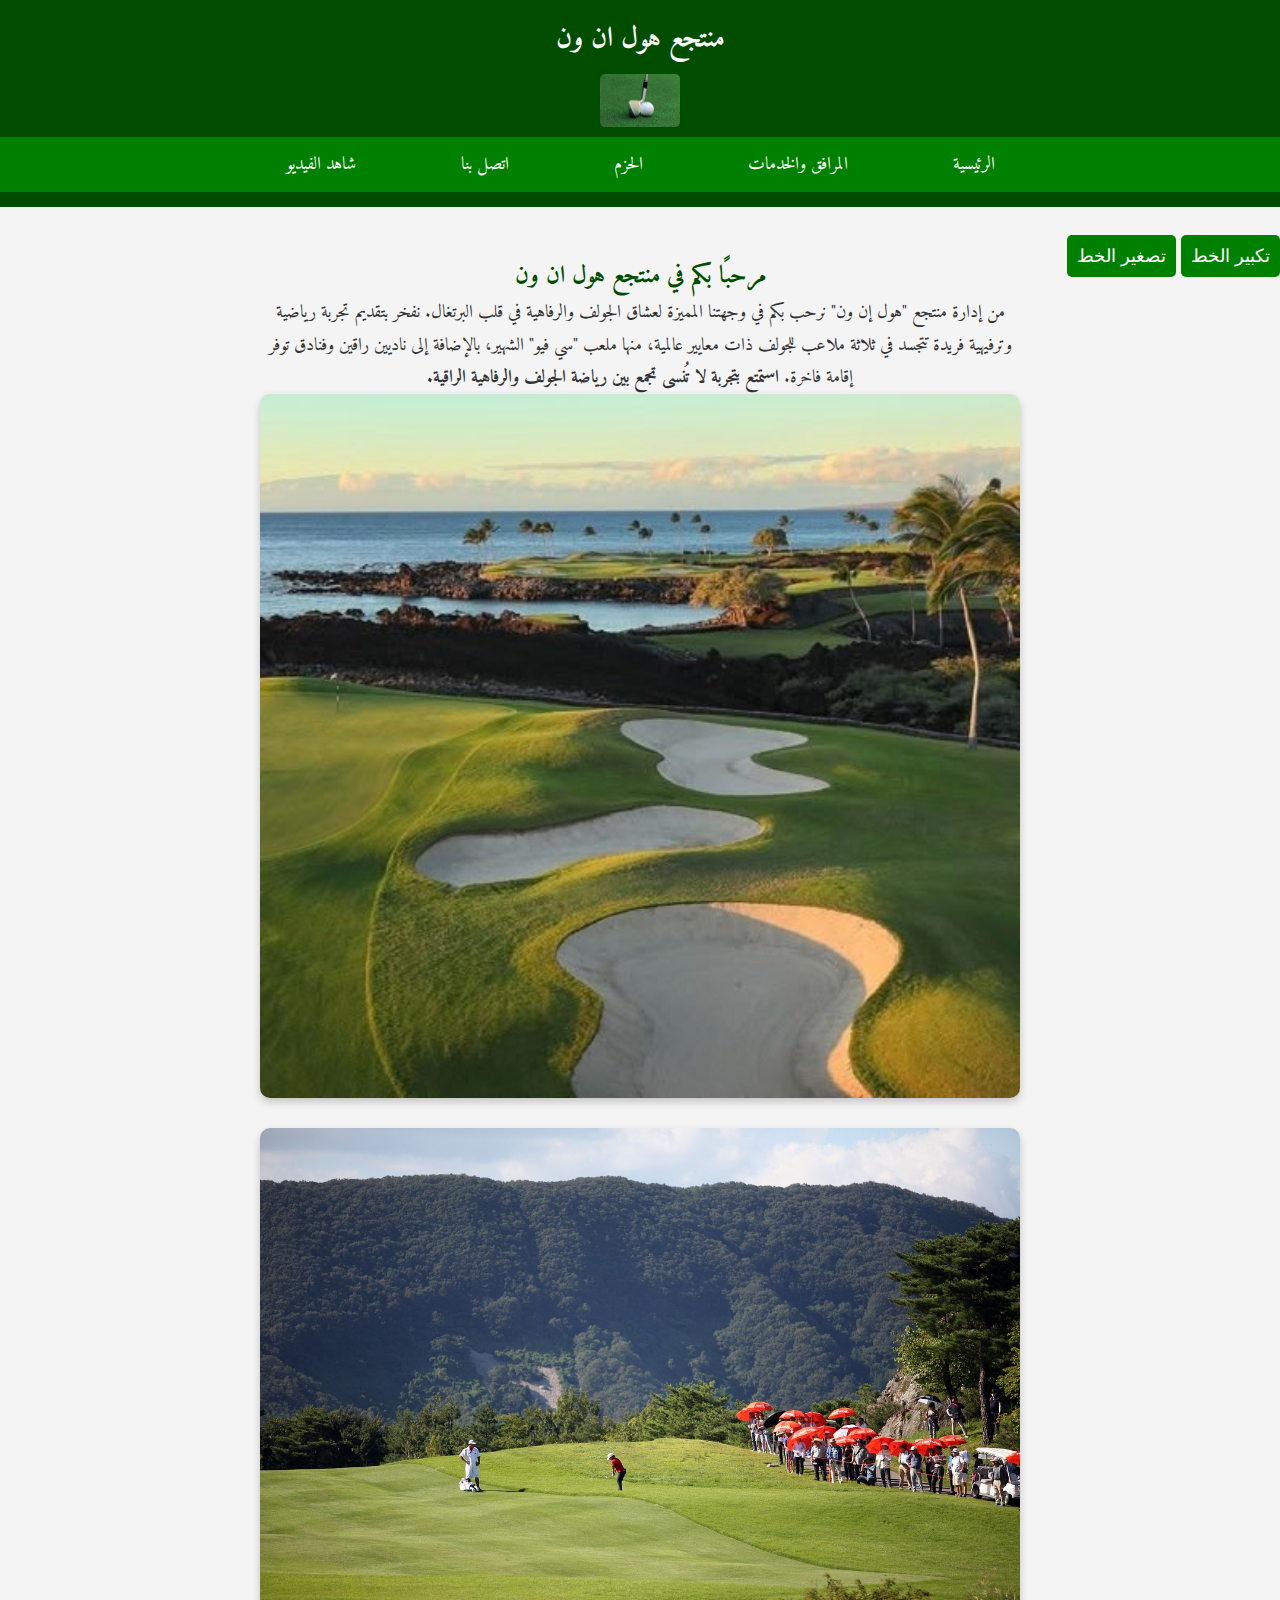
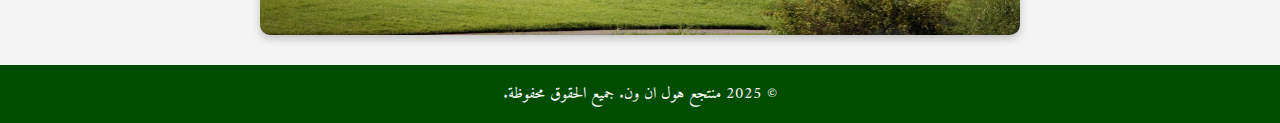
==== index.html @ 591397b0 "init commit" ====
<!DOCTYPE html>
<html lang="ar" dir="rtl">
<head>
    <meta charset="UTF-8">
    <meta name="viewport" content="width=device-width, initial-scale=1.0">
    
      <!-- تحسين محركات البحث -->
      <meta name="description" content="منتجع هول ان ون - أفضل وجهة لعشاق الجولف والاستجمام. استمتع بأفضل الملاعب والخدمات الفاخرة في البرتغال.">
      <meta name="keywords" content="جولف, منتجع, ملاعب جولف, سياحة, استجمام, فندق فاخر, ترفيه, رياضة">
      <meta name="author" content="منتجع هول ان ون">

      <title>منتجع هول ان ون - أفضل تجربة جولف</title>
    <link rel="stylesheet" href="css/css_style.css">
</head>
<body>
    <header>
        <h1>منتجع هول ان ون</h1>
        <img class="log" src="images/log.jpg" alt = "logo" loading="lazy">
        <nav>
            <ul>
                <li><a href="index.html">الرئيسية</a></li>
                <li><a href="صفحة المرافق و الخدمات.html">المرافق والخدمات</a></li>
                <li><a href="صفحة الحزم.html">الحزم</a></li>
                <li><a href="اتصل بنا.html">اتصل بنا</a></li>
                
                <li><a href="#" id="playVideo">شاهد الفيديو</a></li> <!-- رابط تشغيل الفيديو -->
            </ul>
        </nav>
     
          
    </header>
    <br>
    
    <div style="float: right;">
 <!-- زر تكبير الخط -->
 <button id="increaseFontSize" >تكبير الخط</button>
 <!-- زر تصغير الخط -->
 <button id="dcreaseFontSize">تصغير الخط</button>
    </div>


    <main>
        <h2>مرحبًا بكم في منتجع هول ان ون</h2>
        <p>
            من إدارة منتجع "هول إن ون" نرحب بكم في وجهتنا المميزة لعشاق الجولف والرفاهية في قلب البرتغال. نفخر بتقديم تجربة رياضية وترفيهية فريدة تتجسد في ثلاثة ملاعب للجولف ذات معايير عالمية، منها ملعب "سي فيو" الشهير، بالإضافة إلى ناديين راقين وفنادق توفر إقامة فاخرة. 
            <strong>استمتع بتجربة لا تُنسى تجمع بين رياضة الجولف والرفاهية الراقية.</strong>
        </p>
        <img src="images/golf-83876_1280.jpg" alt="منتجع هول ان ون" 
        style="width: 100%;" loading="lazy">
        <img src="images/home_02.jpg" alt="تجربة الجولف" 
        style="width: 100%; margin-top: 20px;" loading="lazy">
    </main>

    <div id="videoContainer" style="display: none; position: fixed; top: 50%; left: 50%; transform: translate(-50%, -50%); z-index: 1000;">
        <video id="videoPlayer" width="600" controls>
            <source src="videos/45301-442657794_small.mp4" type="video/mp4">
            <track kind="subtitles" src="subtitles.vtt" srclang="ar" label="العربية">
            متصفحك لا يدعم تشغيل الفيديو.
        </video>
        <button id="closeVideo">إغلاق</button>
    </div>

    <footer>
        <p>&copy; 2025 منتجع هول ان ون. جميع الحقوق محفوظة.</p>
    </footer>

    <script src="javaScript/script.js"></script>
</body>
</html>
---- css/css_style.css ----
@import url('https://fonts.googleapis.com/css2?family=Amiri:ital,wght@0,400;0,700;1,400;1,700&family=Fustat:wght@200..800&display=swap');
* {
    margin: 0;      
    padding: 0;     
    box-sizing: border-box;
    scroll-behavior: smooth;
}

body {
    font-family: 'Amiri', sans-serif;
    margin: 0;
    padding: 0;
    background-color: #f4f4f4;
    text-align: center;
    direction: rtl;
}


header {
    background:#717d7e;
    color: white;
    padding: 10px 0;
    text-align: center;
}

nav ul {
    list-style: none;
    padding: 0;
}

nav ul li {
    display: inline;
    margin: 0 15px;
}

nav a {
    color: white;
    text-decoration: none;
}

section {
    padding: 20px;
}

.package, .facility {
    border: 1px solid #ccc;
    margin: 10px 0;
    padding: 10px;
}

.button {
    background-color: #4CAF50;
    color: white;
    padding: 10px 15px;
    text-decoration: none;
    border-radius: 5px;
}

.button:hover {
    background-color: #45a049;
}

footer {
    text-align: center;
    padding: 10px 0;
    background: #717d7e;
    color: white;
}
.img {
    width: 100%;
    height: 40%;
    margin: 0;
}
#videoContainer {
    background-color: rgba(0, 0, 0, 0.8); /* خلفية داكنة */
    padding: 20px;
    border-radius: 10px;
}
h2{
    text-align: center;
}

.gallery {
    display: flex;
    flex-wrap: wrap;
    justify-content: space-between;
    margin-top: 20px;
}
.gallery img {
    width: 30%; /* عرض الصورة 30% */
    margin-bottom: 10px; /* مسافة بين الصور */
    border-radius: 8px; /* زوايا دائرية */
}

/* تنسيق قسم الصور */
#imageGallery {
   display: grid;
   grid-template-columns: repeat(2, 1fr);
   gap: 20px;
   margin-top: 20px;
}
#imageGallery img {
    width: 100%;
    border-radius: 10px;
    box-shadow: 0 4px 8px rgba(0, 0, 0, 0.2);
}
.log{
    width: 10%;
    height: 10%;
    border-radius: 5px;
}
/* General Styles */

/* Header */
header {
    background-color: #004d00;
    color: white;
    padding: 15px 0;
    text-align: center;
}

header h1 {
    margin: 0;
    font-size: 28px;
}

.log {
    width: 80px;
    height: auto;
    margin-top: 10px;
}

/* Navigation Bar */
nav ul {
    list-style: none;
    padding: 0;
    margin: 0;
    background-color: #008000;
    overflow: hidden;
}

nav ul li {
    display: inline;
    padding: 15px;
}

nav ul li a {
    text-decoration: none;
    color: white;
    font-size: 18px;
    padding: 12px 20px;
    display: inline-block;
}

nav ul li a:hover {
    background-color: #006400;
    border-radius: 5px;
}

/* Main Content */
main {
    padding: 20px;
    max-width: 800px;
    margin: auto;
}

main h2 {
    color: #004d00;
    font-size: 24px;
}

main p {
    font-size: 18px;
    line-height: 1.8;
    color: #333;
}

/* Images */
main img {
    border-radius: 10px;
    box-shadow: 0 4px 8px rgba(0, 0, 0, 0.2);
}

/* Video Popup */
#videoContainer {
    display: none;
    position: fixed;
    top: 50%;
    left: 50%;
    transform: translate(-50%, -50%);
    background: rgba(0, 0, 0, 0.8);
    padding: 20px;
    border-radius: 10px;
    box-shadow: 0 4px 8px rgba(0, 0, 0, 0.5);
}

#videoPlayer {
    width: 100%;
    max-width: 600px;
}

* Contact Section */
#contact {
    background-color: white;
    padding: 40px;
    max-width: 500px;
    margin: 40px auto;
    border-radius: 10px;
    box-shadow: 0 4px 8px rgba(0, 0, 0, 0.2);
}

#contact h2 {
    color: #004d00;
    font-size: 24px;
    margin-bottom: 20px;
}

#contact p {
    font-size: 18px;
    margin-bottom: 20px;
    color: #333;
}

/* Form Styles */
form {
    display: flex;
    flex-direction: column;
    gap: 10px;
}

label {
    font-size: 16px;
    color: #333;
    text-align: right;
    display: block;
    margin-bottom: 5px;
}

input,
textarea {
    width: 100%;
    padding: 10px;
    border: 1px solid #ccc;
    border-radius: 5px;
    font-size: 16px;
}

textarea {
    height: 100px;
    resize: none;
}

/* Submit Button */
button {
    background-color: #008000;
    color: white;
    font-size: 18px;
    border: none;
    padding: 10px;
    border-radius: 5px;
    cursor: pointer;
    transition: 0.3s;
}

button:hover {
    background-color: #006400;
}


#closeVideo {
    margin-top: 10px;
    background-color: red;
    color: white;
    padding: 8px 15px;
    border: none;
    cursor: pointer;
    border-radius: 5px;
}
/* Facilities Section */
#facilities {
    background-color: white;
    padding: 40px;
    max-width: 800px;
    margin: 40px auto;
    border-radius: 10px;
    box-shadow: 0 4px 8px rgba(0, 0, 0, 0.2);
}

#facilities h2 {
    color: #004d00;
    font-size: 24px;
    margin-bottom: 20px;
}

#facilities ul {
    text-align: right;
    list-style: none;
    padding: 0;
    font-size: 18px;
    color: #333;
}

#facilities ul li {
    padding: 10px;
    border-bottom: 1px solid #ddd;
}

/* Dropdown and Button */
#serviceSelect {
    width: 100%;
    padding: 10px;
    font-size: 16px;
    border: 1px solid #ccc;
    border-radius: 5px;
    margin-top: 10px;
}

/* Gallery */
.gallery {
    display: grid;
    grid-template-columns: repeat(auto-fit, minmax(200px, 1fr));
    gap: 10px;
    margin-top: 20px;
}

.gallery img {
    width: 100%;
    height: auto;
    border-radius: 10px;
    box-shadow: 0 4px 8px rgba(0, 0, 0, 0.2);
    transition: transform 0.3s ease-in-out;
}

.gallery img:hover {
    transform: scale(1.05);
}
/* Image Gallery */
#imageGallery {
    display: grid;
    grid-template-columns: repeat(auto-fit, minmax(200px, 1fr));
    gap: 10px;
    margin: 30px auto;
    max-width: 900px;
}

#imageGallery img {
    width: 100%;
    height: auto;
    border-radius: 10px;
    box-shadow: 0 4px 8px rgba(0, 0, 0, 0.2);
    transition: transform 0.3s ease-in-out;
}

#imageGallery img:hover {
    transform: scale(1.05);
}

/* Dropdown and Button */
#packageSelect {
    width: 100%;
    padding: 10px;
    font-size: 16px;
    border: 1px solid #ccc;
    border-radius: 5px;
    margin-top: 10px;
}

/* Footer */
footer {
    background-color: #004d00;
    color: white;
    text-align: center;
    padding: 15px;
    position: relative;
    bottom: 0;
    width: 100%;
}

/* Responsive Design */
@media (max-width: 768px) {
    nav ul {
        display: flex;
        flex-direction: column;
    }

    nav ul li {
        display: block;
        padding: 10px 0;
    }

    #videoPlayer {
        width: 100%;
    }
}
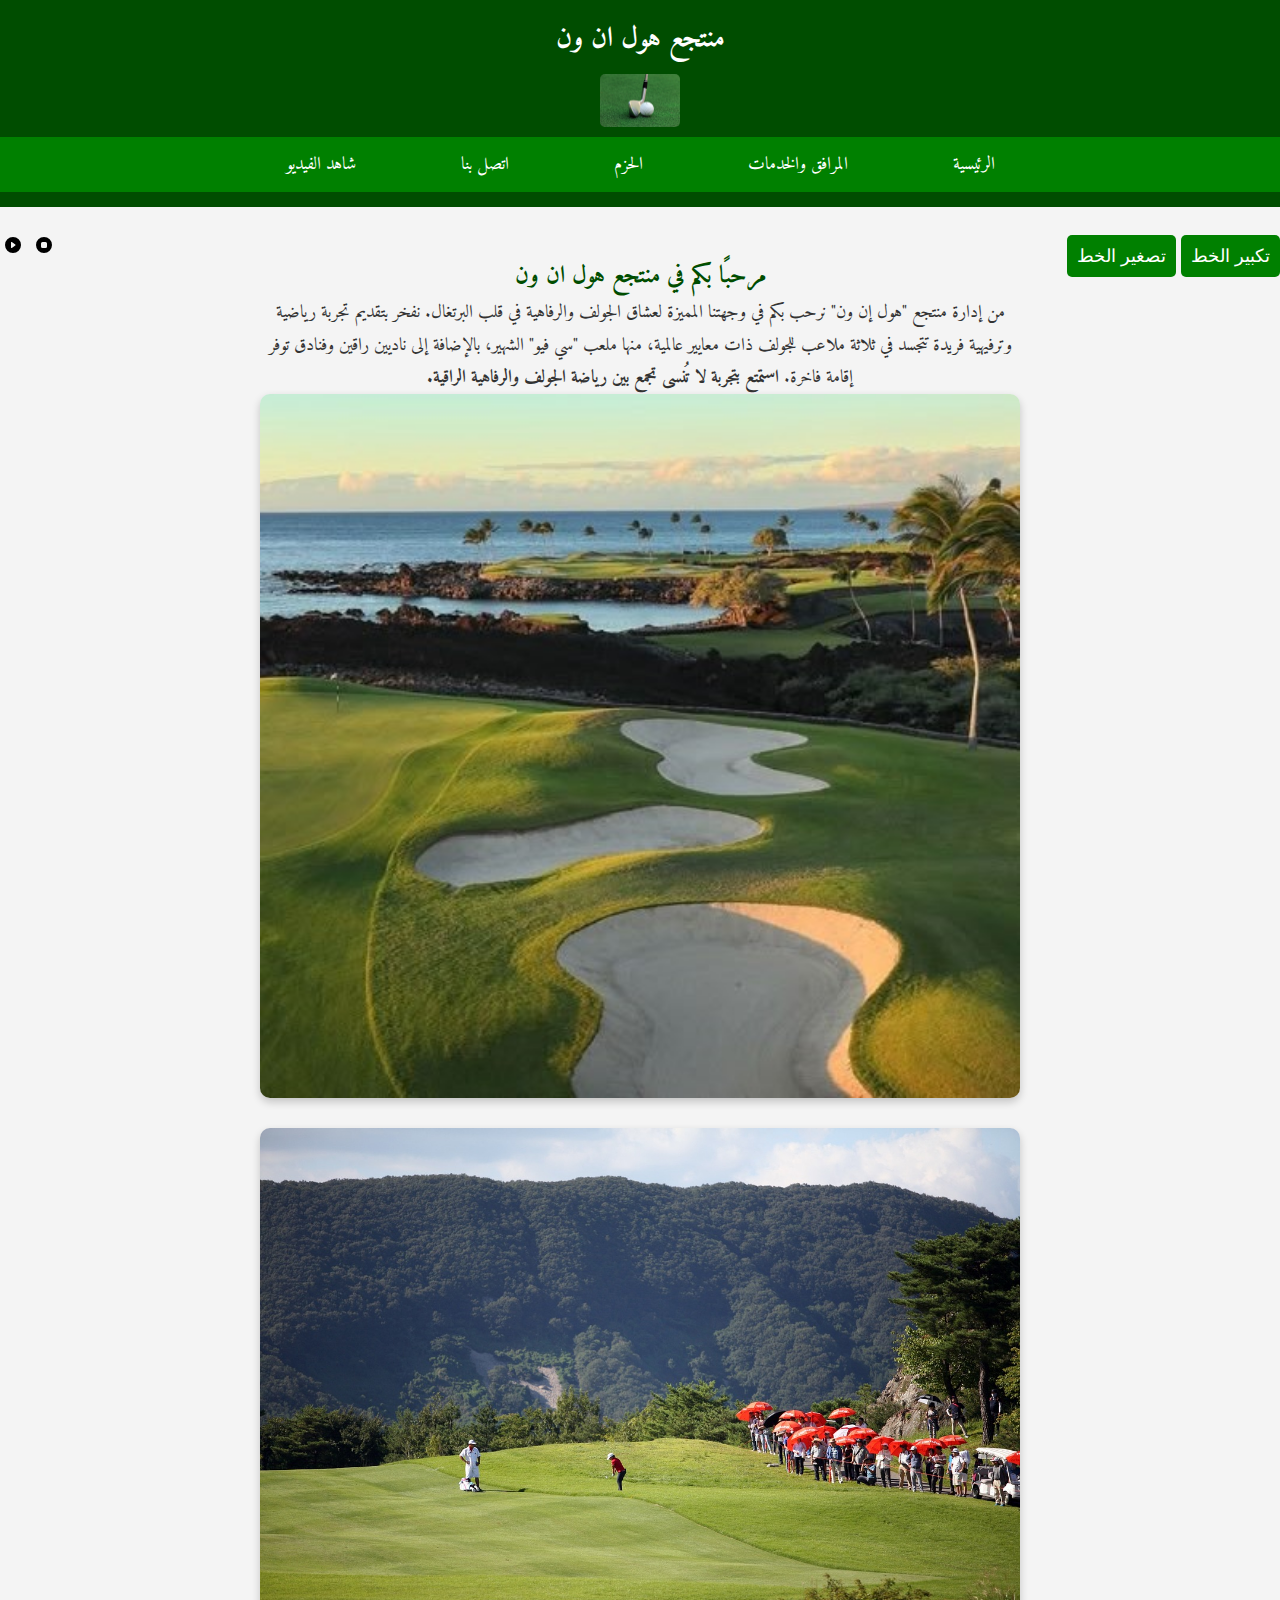
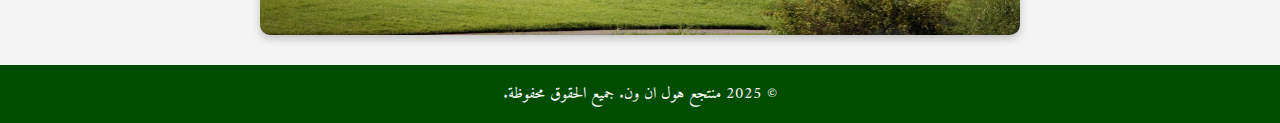
==== commit 54bf2209: "Audio Audit" ====
--- a/index.html
+++ b/index.html
@@ -1,64 +1,91 @@
-
 <!DOCTYPE html>
 <html lang="ar" dir="rtl">
+
 <head>
     <meta charset="UTF-8">
     <meta name="viewport" content="width=device-width, initial-scale=1.0">
-    
-      <!-- تحسين محركات البحث -->
-      <meta name="description" content="منتجع هول ان ون - أفضل وجهة لعشاق الجولف والاستجمام. استمتع بأفضل الملاعب والخدمات الفاخرة في البرتغال.">
-      <meta name="keywords" content="جولف, منتجع, ملاعب جولف, سياحة, استجمام, فندق فاخر, ترفيه, رياضة">
-      <meta name="author" content="منتجع هول ان ون">
 
-      <title>منتجع هول ان ون - أفضل تجربة جولف</title>
+    <!-- تحسين محركات البحث -->
+    <meta name="description"
+        content="منتجع هول ان ون - أفضل وجهة لعشاق الجولف والاستجمام. استمتع بأفضل الملاعب والخدمات الفاخرة في البرتغال.">
+    <meta name="keywords" content="جولف, منتجع, ملاعب جولف, سياحة, استجمام, فندق فاخر, ترفيه, رياضة">
+    <meta name="author" content="منتجع هول ان ون">
+
+    <title>منتجع هول ان ون - أفضل تجربة جولف</title>
     <link rel="stylesheet" href="css/css_style.css">
 </head>
+
 <body>
+    <!-- Audio Element -->
+    <audio id="audioPlayer">
+        <source src="audios/504871389423110.mp3" type="audio/mp3">
+        Your browser does not support the audio element.
+    </audio>
+
     <header>
         <h1>منتجع هول ان ون</h1>
-        <img class="log" src="images/log.jpg" alt = "logo" loading="lazy">
+        <img class="log" src="images/log.jpg" alt="logo" loading="lazy">
         <nav>
             <ul>
                 <li><a href="index.html">الرئيسية</a></li>
                 <li><a href="صفحة المرافق و الخدمات.html">المرافق والخدمات</a></li>
                 <li><a href="صفحة الحزم.html">الحزم</a></li>
                 <li><a href="اتصل بنا.html">اتصل بنا</a></li>
-                
-                <li><a href="#" id="playVideo">شاهد الفيديو</a></li> <!-- رابط تشغيل الفيديو -->
+                <li><a href="#" class="playVideo">شاهد الفيديو</a></li> <!-- رابط تشغيل الفيديو -->
+
             </ul>
         </nav>
-     
-          
     </header>
     <br>
-    
-    <div style="float: right;">
- <!-- زر تكبير الخط -->
- <button id="increaseFontSize" >تكبير الخط</button>
- <!-- زر تصغير الخط -->
- <button id="dcreaseFontSize">تصغير الخط</button>
+
+    <!-- Audio -->
+    <div style="float: left;">
+        <!-- Button to trigger audio pause -->
+        <a style="cursor: pointer; padding: 5px;" onclick="pauseAudio()" title=">وقف الصو">
+            <svg xmlns="http://www.w3.org/2000/svg" width="16" height="16" fill="currentColor"
+                class="bi bi-stop-circle-fill" viewBox="0 0 16 16">
+                <path
+                    d="M16 8A8 8 0 1 1 0 8a8 8 0 0 1 16 0M6.5 5A1.5 1.5 0 0 0 5 6.5v3A1.5 1.5 0 0 0 6.5 11h3A1.5 1.5 0 0 0 11 9.5v-3A1.5 1.5 0 0 0 9.5 5z" />
+            </svg>
+        </a>
+        <!-- Button to trigger audio play -->
+        <a style="cursor: pointer;padding: 5px;" onclick="playAudio()" title="تشغيل الصوت">
+            <svg xmlns="http://www.w3.org/2000/svg" width="16" height="16" fill="currentColor"
+                class="bi bi-play-circle-fill" viewBox="0 0 16 16">
+                <path
+                    d="M16 8A8 8 0 1 1 0 8a8 8 0 0 1 16 0M6.79 5.093A.5.5 0 0 0 6 5.5v5a.5.5 0 0 0 .79.407l3.5-2.5a.5.5 0 0 0 0-.814z" />
+            </svg>
+        </a>
     </div>
 
+    <!-- Font -->
+    <div style="float: right;">
+        <!-- زر تكبير الخط -->
+        <button class="increaseFontSize">تكبير الخط</button>
+        <!-- زر تصغير الخط -->
+        <button class="dcreaseFontSize">تصغير الخط</button>
+    </div>
 
     <main>
         <h2>مرحبًا بكم في منتجع هول ان ون</h2>
         <p>
-            من إدارة منتجع "هول إن ون" نرحب بكم في وجهتنا المميزة لعشاق الجولف والرفاهية في قلب البرتغال. نفخر بتقديم تجربة رياضية وترفيهية فريدة تتجسد في ثلاثة ملاعب للجولف ذات معايير عالمية، منها ملعب "سي فيو" الشهير، بالإضافة إلى ناديين راقين وفنادق توفر إقامة فاخرة. 
+            من إدارة منتجع "هول إن ون" نرحب بكم في وجهتنا المميزة لعشاق الجولف والرفاهية في قلب البرتغال. نفخر بتقديم
+            تجربة رياضية وترفيهية فريدة تتجسد في ثلاثة ملاعب للجولف ذات معايير عالمية، منها ملعب "سي فيو" الشهير،
+            بالإضافة إلى ناديين راقين وفنادق توفر إقامة فاخرة.
             <strong>استمتع بتجربة لا تُنسى تجمع بين رياضة الجولف والرفاهية الراقية.</strong>
         </p>
-        <img src="images/golf-83876_1280.jpg" alt="منتجع هول ان ون" 
-        style="width: 100%;" loading="lazy">
-        <img src="images/home_02.jpg" alt="تجربة الجولف" 
-        style="width: 100%; margin-top: 20px;" loading="lazy">
+        <img src="images/golf-83876_1280.jpg" alt="منتجع هول ان ون" style="width: 100%;" loading="lazy">
+        <img src="images/home_02.jpg" alt="تجربة الجولف" style="width: 100%; margin-top: 20px;" loading="lazy">
     </main>
 
-    <div id="videoContainer" style="display: none; position: fixed; top: 50%; left: 50%; transform: translate(-50%, -50%); z-index: 1000;">
+    <div id="videoContainer"
+        style="display: none; position: fixed; top: 50%; left: 50%; transform: translate(-50%, -50%); z-index: 1000;">
         <video id="videoPlayer" width="600" controls>
             <source src="videos/45301-442657794_small.mp4" type="video/mp4">
             <track kind="subtitles" src="subtitles.vtt" srclang="ar" label="العربية">
             متصفحك لا يدعم تشغيل الفيديو.
         </video>
-        <button id="closeVideo">إغلاق</button>
+        <button class="closeVideo">إغلاق</button>
     </div>
 
     <footer>
@@ -66,5 +93,23 @@
     </footer>
 
     <script src="javaScript/script.js"></script>
+    <script>
+        const playVideoButton = document.getElementsByClassName("playVideo");
+        const closeVideoButton = document.getElementsByClassName("closeVideo");
+
+        playVideoButton[0].addEventListener('click', function (event) {
+            event.preventDefault(); // منع الانتقال الفوري
+            document.getElementById('videoContainer').style.display = 'block'; // إظهار الفيديو
+            document.getElementById('videoPlayer').play(); // تشغيل الفيديو
+        });
+
+        closeVideoButton[0].addEventListener('click', function () {
+            document.getElementById('videoContainer').style.display = 'none'; // إخفاء الفيديو
+            document.getElementById('videoPlayer').pause(); // إيقاف الفيديو
+            document.getElementById('videoPlayer').currentTime = 0; // إعادة الفيديو إلى البداية
+        });
+
+    </script>
 </body>
+
 </html>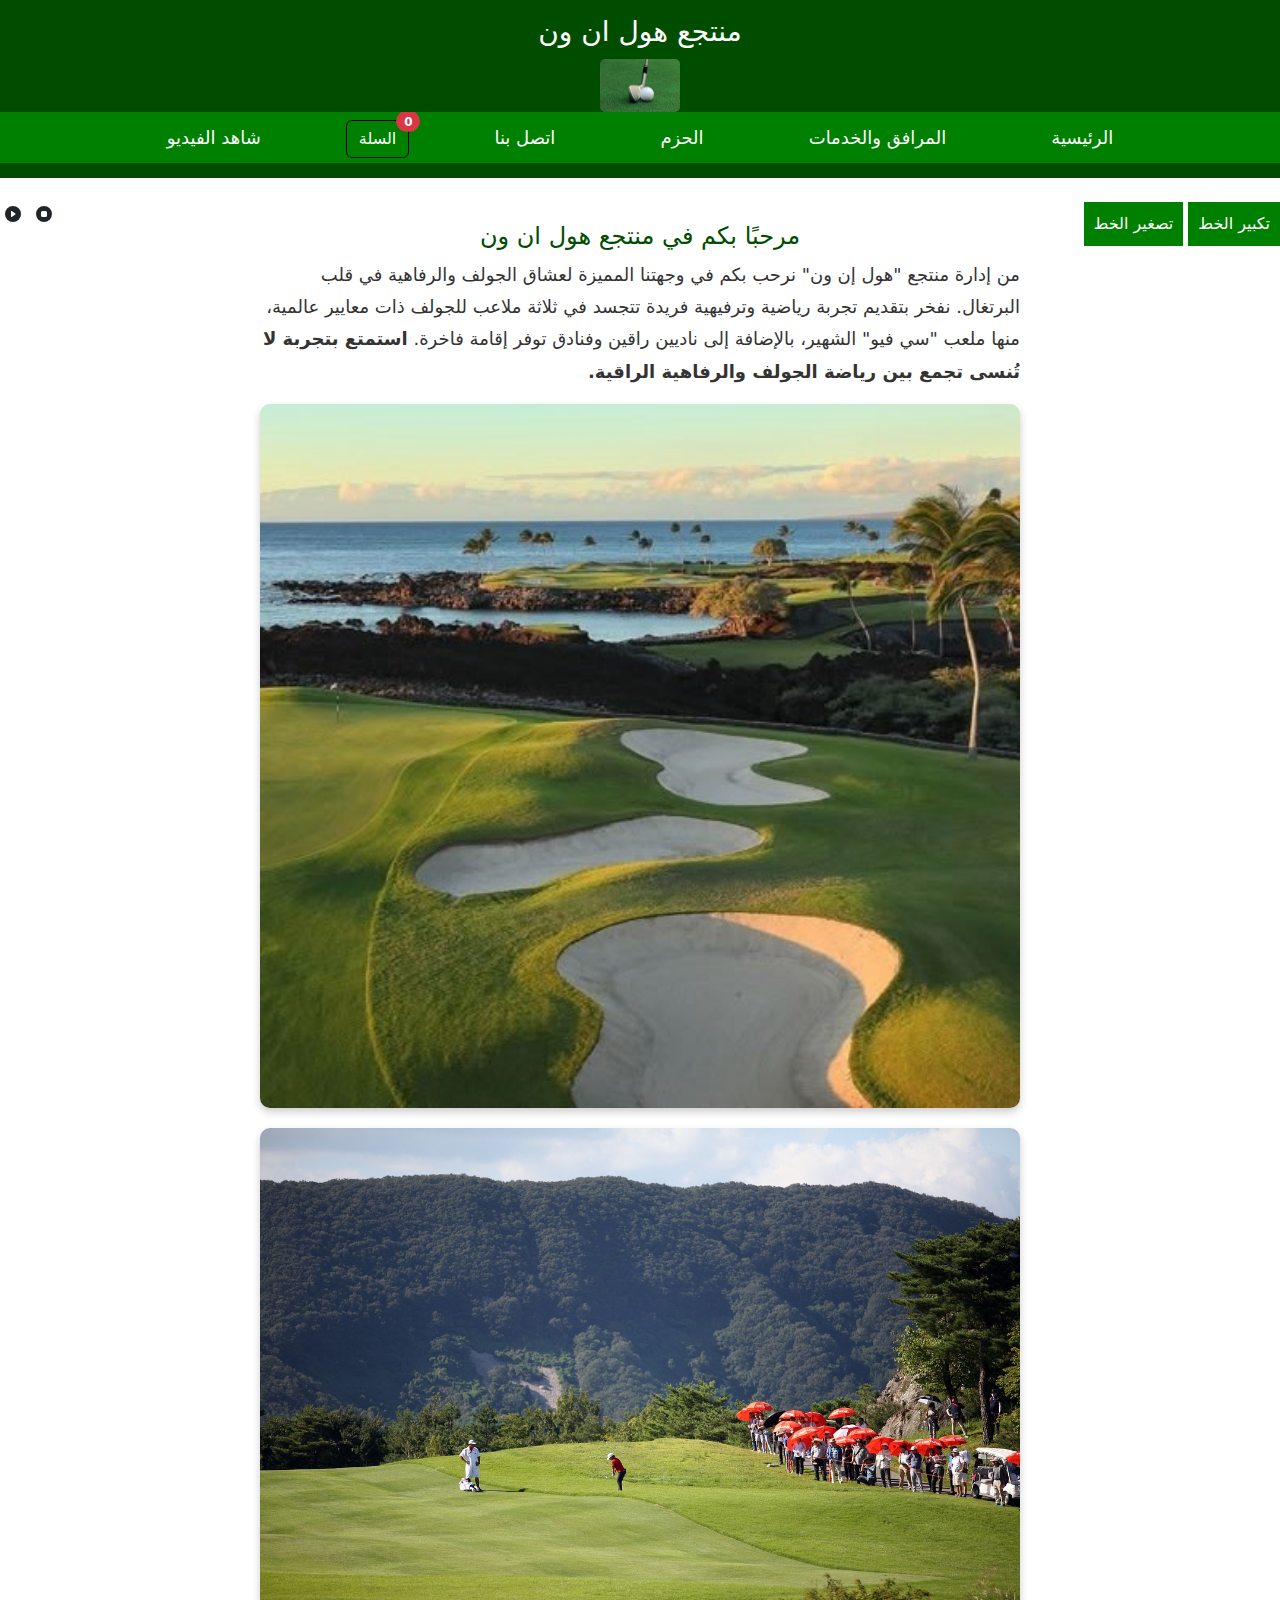
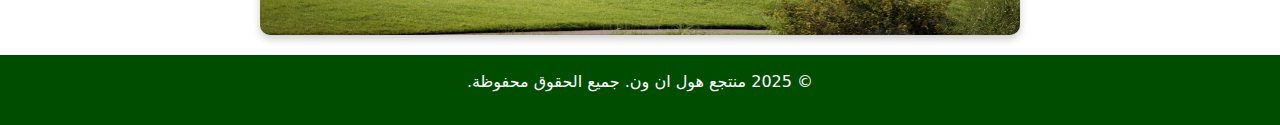
==== commit e56c0f9a: "Add initial HTML structure for السلة page with audio and video features" ====
--- a/index.html
+++ b/index.html
@@ -13,6 +13,8 @@
 
     <title>منتجع هول ان ون - أفضل تجربة جولف</title>
     <link rel="stylesheet" href="css/css_style.css">
+    <link href="https://cdn.jsdelivr.net/npm/bootstrap@5.3.3/dist/css/bootstrap.min.css" rel="stylesheet"
+        integrity="sha384-QWTKZyjpPEjISv5WaRU9OFeRpok6YctnYmDr5pNlyT2bRjXh0JMhjY6hW+ALEwIH" crossorigin="anonymous">
 </head>
 
 <body>
@@ -31,6 +33,19 @@
                 <li><a href="صفحة المرافق و الخدمات.html">المرافق والخدمات</a></li>
                 <li><a href="صفحة الحزم.html">الحزم</a></li>
                 <li><a href="اتصل بنا.html">اتصل بنا</a></li>
+                <li>
+                    <a href="السلة.html" 
+                    class="btn btn-light position-relative text-white" 
+                    style="background-color: #008000 !important;border: 1px solid black">
+                        السلة
+                        <span class="position-absolute top-0 start-100 translate-middle
+                     badge rounded-pill bg-danger cartCount">
+                            
+                            <span class="visually-hidden">unread messages</span>
+                        </span>
+                    </a>
+                </li>
+
                 <li><a href="#" class="playVideo">شاهد الفيديو</a></li> <!-- رابط تشغيل الفيديو -->
 
             </ul>
--- a/css/css_style.css
+++ b/css/css_style.css
@@ -392,5 +392,33 @@
     #videoPlayer {
         width: 100%;
     }
-}
-
+
+    #cart {
+        background-color: white;
+        padding: 40px;
+        max-width: 800px;
+        margin: 40px auto;
+        border-radius: 10px;
+        box-shadow: 0 4px 8px rgba(0, 0, 0, 0.2);
+    }
+    
+    #cart h2 {
+        color: #004d00;
+        font-size: 24px;
+        margin-bottom: 20px;
+    }
+    
+    #cart ul {
+        text-align: right;
+        list-style: none;
+        padding: 0;
+        font-size: 18px;
+        color: #333;
+    }
+    
+    #cart ul li {
+        padding: 10px;
+        border-bottom: 1px solid #ddd;
+    }
+}
+
